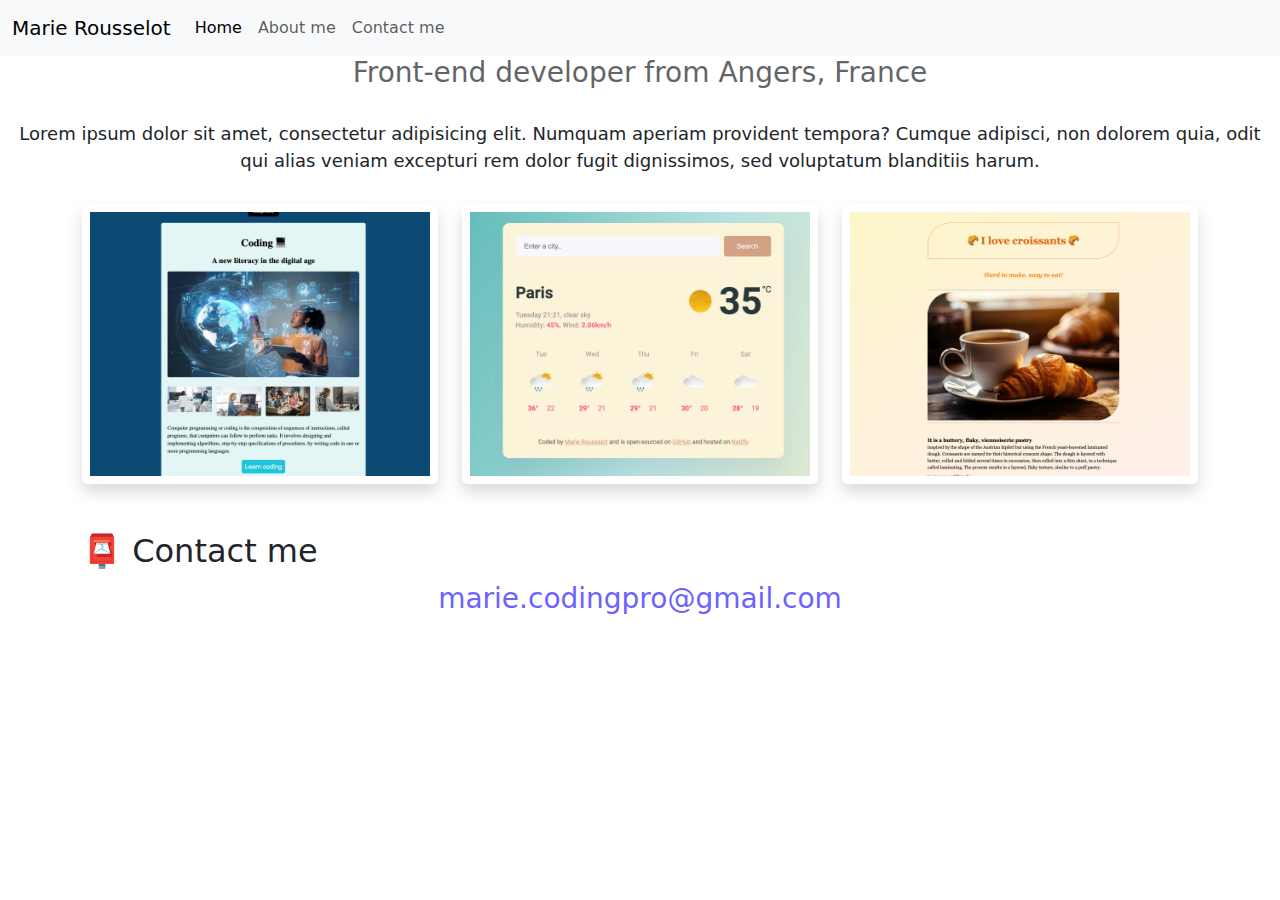
==== about.html @ 90e7596e "Added project files" ====
<!DOCTYPE html>
<html lang="en">
  <head>
    <meta charset="UTF-8" />
    <meta http-equiv="X-UA-Compatible" content="IE=edge" />
    <meta name="viewport" content="width=device-width, initial-scale=1.0" />
    <link rel="stylesheet" href="style.css" />
    <link href="https://cdn.jsdelivr.net/npm/bootstrap@5.3.3/dist/css/bootstrap.min.css" rel="stylesheet" integrity="sha384-QWTKZyjpPEjISv5WaRU9OFeRpok6YctnYmDr5pNlyT2bRjXh0JMhjY6hW+ALEwIH" crossorigin="anonymous">
    <script src="https://cdn.jsdelivr.net/npm/bootstrap@5.3.3/dist/js/bootstrap.bundle.min.js" integrity="sha384-YvpcrYf0tY3lHB60NNkmXc5s9fDVZLESaAA55NDzOxhy9GkcIdslK1eN7N6jIeHz" crossorigin="anonymous"></script>
    <title>About Marie</title>
  </head>
  <body>
    <nav class="navbar navbar-expand-lg navbar-light bg-light fixed-top">
      <div class="container-fluid">
        <a class="navbar-brand" href="#">Marie Rousselot</a>
        <button class="navbar-toggler" type="button" data-bs-toggle="collapse" data-bs-target="#navbarNav" aria-controls="navbarNav" aria-expanded="false" aria-label="Toggle navigation">
          <span class="navbar-toggler-icon"></span>
        </button>
        <div class="collapse navbar-collapse" id="navbarNav">
          <ul class="navbar-nav">
            <li class="nav-item">
              <a class="nav-link active" aria-current="page" href="index.html">Home</a>
            </li>
            <li class="nav-item">
              <a class="nav-link" href="#">About me</a>
            </li>
            <li class="nav-item">
              <a class="nav-link" href="about.html#contact">Contact me</a>
            </li>
          </ul>
        </div>
      </div>
    </nav>
    <h1>About me</h1>
    <h3 class="text-center">Front-end developer from Angers, France</h3>
    <div class="about-paragraphs text-center">
      <p>
        Lorem ipsum dolor sit amet, consectetur adipisicing elit. Numquam
        aperiam provident tempora? Cumque adipisci, non dolorem quia, odit qui
        alias veniam excepturi rem dolor fugit dignissimos, sed voluptatum
        blanditiis harum.
      </p>
    </div>
    <div class="container">
      <div class="row">
        <div class="col-sm-4">
          <img src="images/coding.png" class="img-fluid p-2 shadow rounded">
        </div>
        <div class="col-sm-4">
          <img src="images/weather.png" class="img-fluid p-2 shadow rounded">
        </div>
        <div class="col-sm-4">
          <img src="images/croissants.png" class="img-fluid p-2 shadow rounded">
        </div>
      
      <div id="contact" class="mt-5">
      <h2>📮 Contact me</h2>
      <a href="mailto:marie.codingpro@gmail.com" class="email-link"
        >marie.codingpro@gmail.com</a
      >
    </div>
  </body>
</html>
---- style.css ----
:root {
  --primary-color: #6c63ff;
  --secondary-color: #f5f2fe;
  --box-shadow: 0 5px 10px rgba(0, 0, 0, 0.3);
}

body {
  margin-top: 100px;
}

h1,
h2,
h3 {
  margin: 0;
}

h1 {
  font-size: 96px;
}

h2 {
  font-size: 48px;
}

h3 {
  font-size: 24px;
  opacity: 0.7;
}

p {
  font-size: 18px;
  line-height: 1.5;
}

.navigation-links {
  display: flex;
  margin-top: 40px;
  justify-content: center;
}

.navigation-links a {
  margin: 20px;
}

.primary-link {
  border-radius: 4px;
  padding: 20px 15px;
  text-decoration: none;
  text-transform: capitalize;
  background: var(--primary-color);
  box-shadow: var(--box-shadow);
  color: white;
}

.secondary-link {
  border-radius: 4px;
  padding: 20px 15px;
  text-decoration: none;
  text-transform: capitalize;
  color: var(--primary-color);
  border: 1px solid var(--primary-color);
}

.homepage-link {
  color: var(--primary-color);
  text-align: center;
  display: block;
}

.about-paragraphs {
  margin: 30px 0;
}

.about-paragraphs p {
  margin: 10px;
}

.email-link {
  display: flex;
  justify-content: center;
  color: var(--primary-color);
  font-size: 28px;
  text-decoration: none;
}

.email-link:hover {
  text-decoration: underline;
}
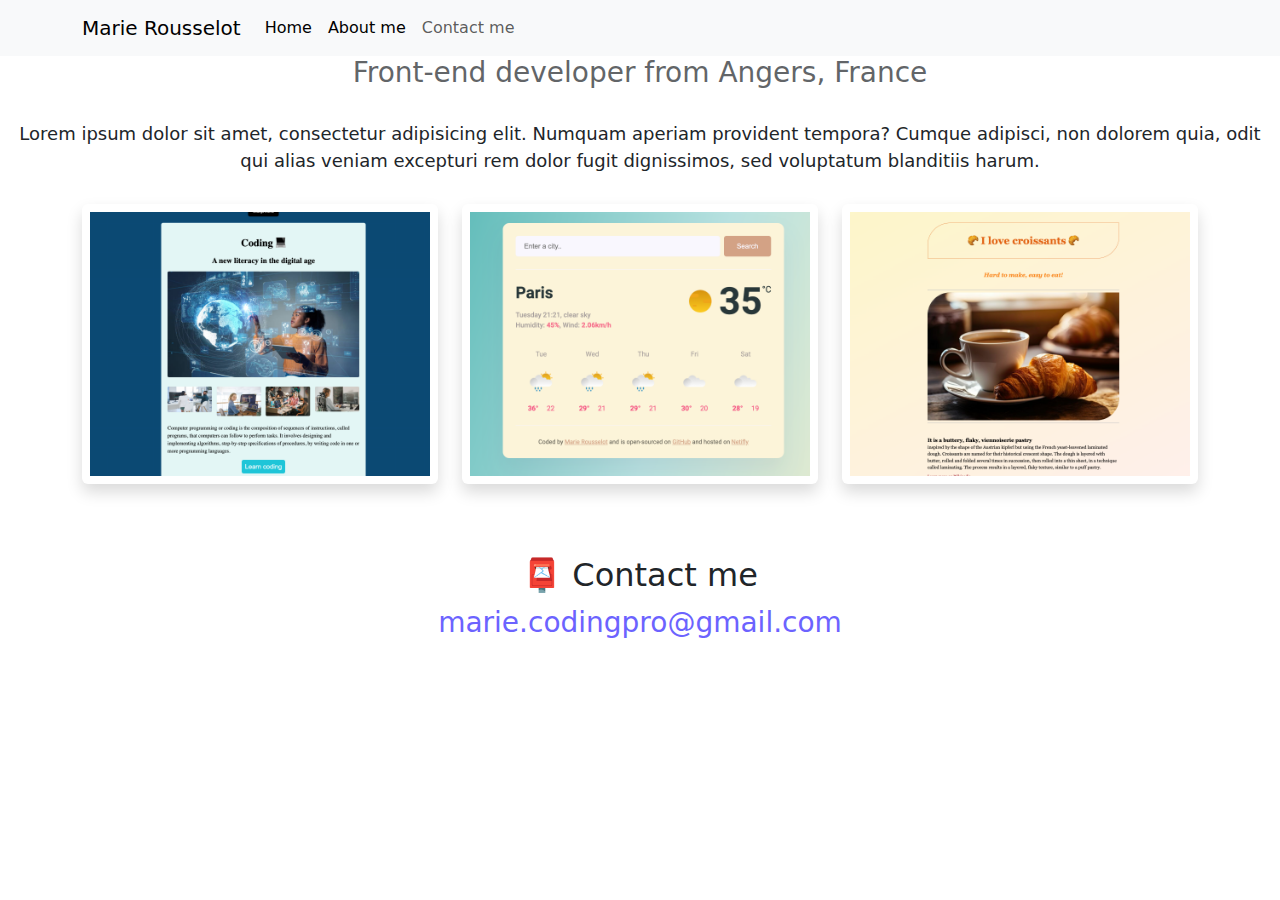
==== commit bd20b2cb: "Made the code SEO friendly and mobile device friendly" ====
--- a/about.html
+++ b/about.html
@@ -7,31 +7,32 @@
     <link rel="stylesheet" href="style.css" />
     <link href="https://cdn.jsdelivr.net/npm/bootstrap@5.3.3/dist/css/bootstrap.min.css" rel="stylesheet" integrity="sha384-QWTKZyjpPEjISv5WaRU9OFeRpok6YctnYmDr5pNlyT2bRjXh0JMhjY6hW+ALEwIH" crossorigin="anonymous">
     <script src="https://cdn.jsdelivr.net/npm/bootstrap@5.3.3/dist/js/bootstrap.bundle.min.js" integrity="sha384-YvpcrYf0tY3lHB60NNkmXc5s9fDVZLESaAA55NDzOxhy9GkcIdslK1eN7N6jIeHz" crossorigin="anonymous"></script>
-    <title>About Marie</title>
+    <title>About Marie Rousselot</title>
+    <meta name="description" content="About Marie Rousselot, a front-end developer based in Australia"
   </head>
   <body>
     <nav class="navbar navbar-expand-lg navbar-light bg-light fixed-top">
-      <div class="container-fluid">
-        <a class="navbar-brand" href="#">Marie Rousselot</a>
+      <div class="container">
+        <a class="navbar-brand" href="./" title="Homepage">Marie Rousselot</a>
         <button class="navbar-toggler" type="button" data-bs-toggle="collapse" data-bs-target="#navbarNav" aria-controls="navbarNav" aria-expanded="false" aria-label="Toggle navigation">
           <span class="navbar-toggler-icon"></span>
         </button>
         <div class="collapse navbar-collapse" id="navbarNav">
           <ul class="navbar-nav">
             <li class="nav-item">
-              <a class="nav-link active" aria-current="page" href="index.html">Home</a>
+              <a class="nav-link active" aria-current="page" href="./" title="Homepage">Home</a>
             </li>
             <li class="nav-item">
-              <a class="nav-link" href="#">About me</a>
+              <a class="nav-link active" href="./" title="About Marie Rousselot">About me</a>
             </li>
             <li class="nav-item">
-              <a class="nav-link" href="about.html#contact">Contact me</a>
+              <a class="nav-link" href="./about.html#contact">Contact me</a>
             </li>
           </ul>
         </div>
       </div>
     </nav>
-    <h1>About me</h1>
+    <h1 class="text-center">About me</h1>
     <h3 class="text-center">Front-end developer from Angers, France</h3>
     <div class="about-paragraphs text-center">
       <p>
@@ -44,17 +45,17 @@
     <div class="container">
       <div class="row">
         <div class="col-sm-4">
-          <img src="images/coding.png" class="img-fluid p-2 shadow rounded">
+          <img src="./images/coding.png" class="img-fluid p-2 mb-4 shadow rounded" alt="Coding project">
         </div>
         <div class="col-sm-4">
-          <img src="images/weather.png" class="img-fluid p-2 shadow rounded">
+          <img src="./images/weather.png" class="img-fluid p-2 mb-4 shadow rounded" alt="Weather project">
         </div>
         <div class="col-sm-4">
-          <img src="images/croissants.png" class="img-fluid p-2 shadow rounded">
+          <img src="./images/croissants.png" class="img-fluid p-2 mb-4 shadow rounded" alt="Croissant project">
         </div>
       
       <div id="contact" class="mt-5">
-      <h2>📮 Contact me</h2>
+      <h2 class="text-center">📮 Contact me</h2>
       <a href="mailto:marie.codingpro@gmail.com" class="email-link"
         >marie.codingpro@gmail.com</a
       >
--- a/style.css
+++ b/style.css
@@ -52,6 +52,12 @@
   color: white;
 }
 
+.project-link {
+  display: block;
+  text-align: center;
+  margin: 0 20px;
+}
+
 .secondary-link {
   border-radius: 4px;
   padding: 20px 15px;
